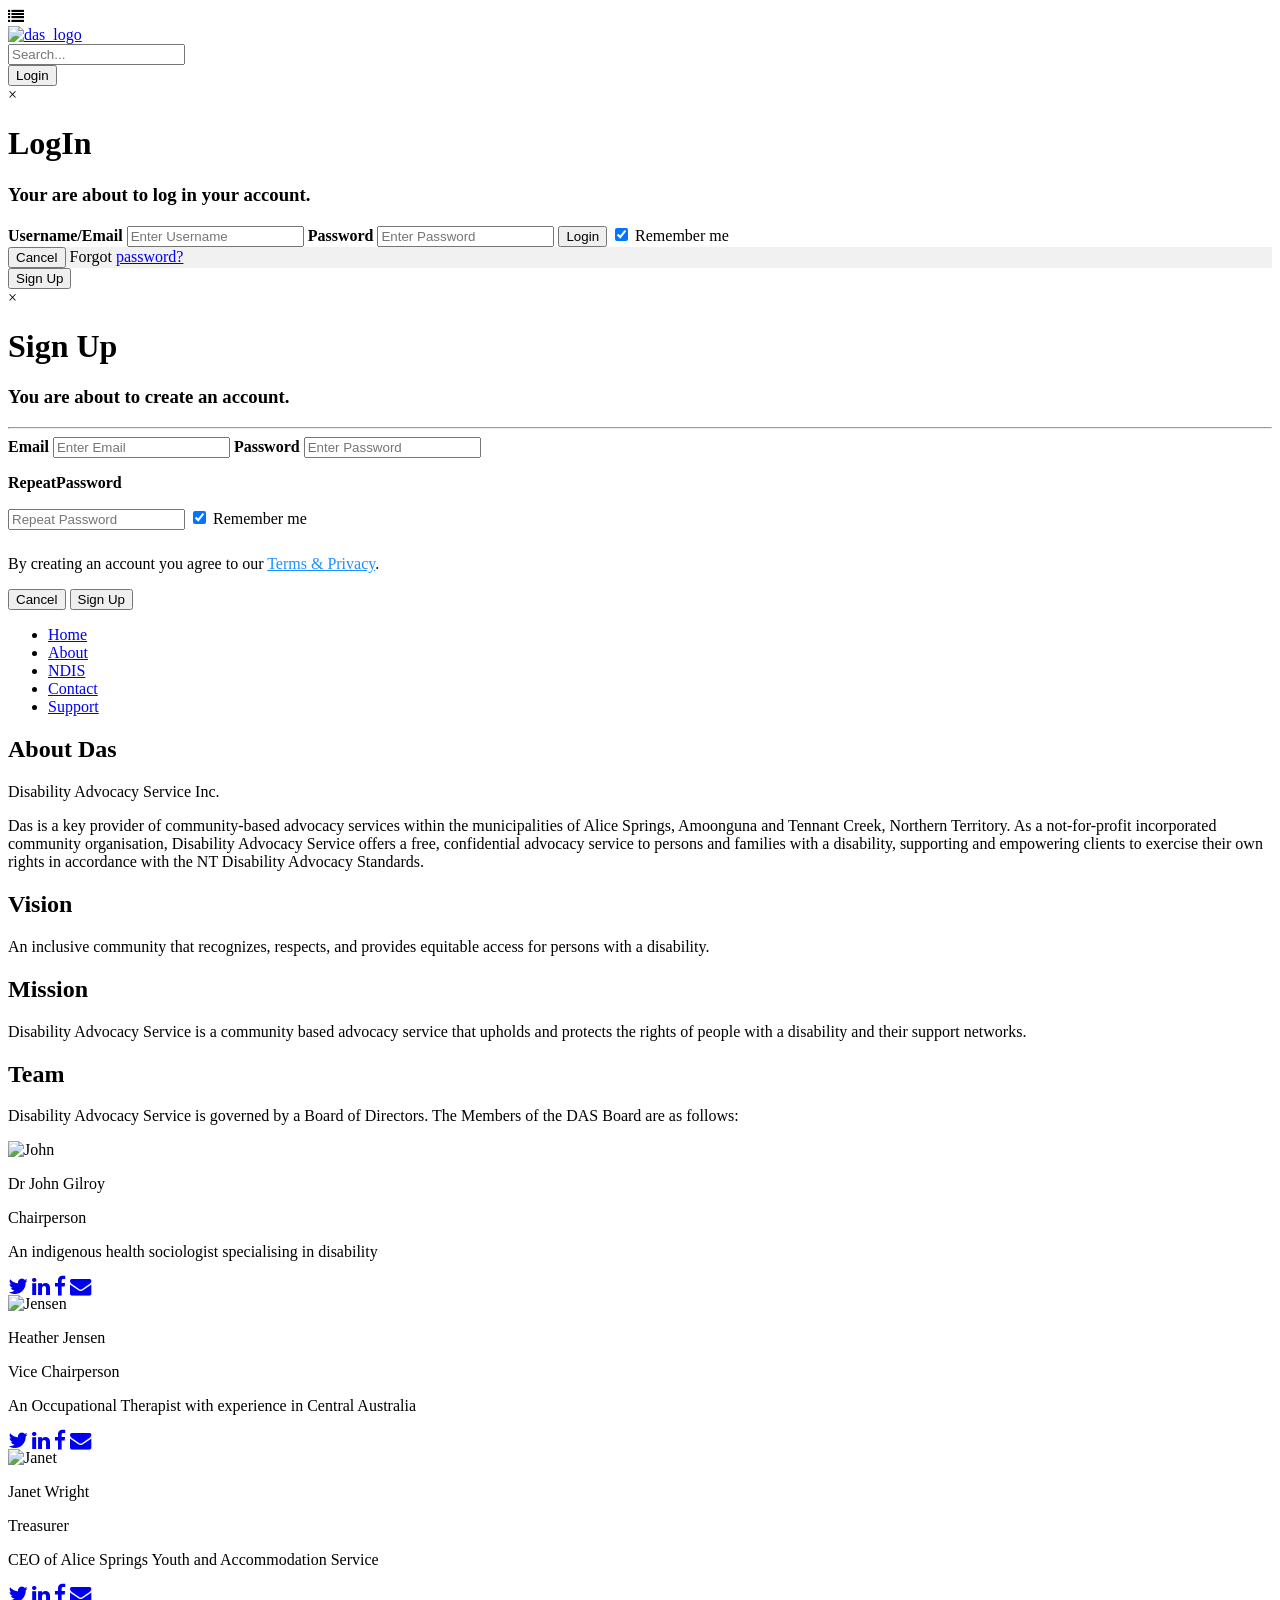
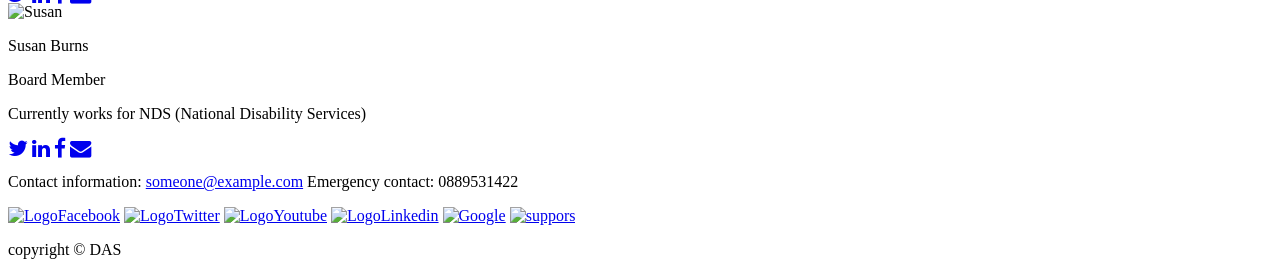
==== aboutus.html @ 77601946 "Update aboutus.html" ====
<!DOCTYPE html>
<html lang="en">

<head>

  <title>Disability Advocacy Service</title>
	<meta charset="utf-utf-8" />
	<meta name="viewport" content="width=device-width,initial-scale=1.0">
	
	<link rel="stylesheet" href="https://cdnjs.cloudflare.com/ajax/libs/font-awesome/4.7.0/css/font-awesome.min.css">
	
	<link href="css/style.css" rel="stylesheet">
  
</head>

<body class="body">
  <header class="mainheader">

    <div class="menu">
      <span class="fa fa-list modify"></span>
    </div>

     <a href = "index.html"> <img class="logo" alt="das_logo" src="images/das.png"></a>
	 
	 
	 <div class="search_bar">
			<input type="text" placeholder="Search..." name="search">
		</div>
	
		<button class = "button1" onclick="document.getElementById('loginNow').style.display='block'" style="width:auto;">Login</button>

		<div id="loginNow" class="modal">
  
	<form class="modal-content animate" action="#">
		<div class="imgcontainer">
		
			<span onclick="document.getElementById('loginNow').style.display='none'" class="close" title="Close Modal">&times;</span>
			
		
    </div>

    <div class="container">
		
		<h1> LogIn</h1>
		
		<h3> Your are about to log in your account. </h3>
		
		<label for="uname"><b>Username/Email</b></label>
		<input type="text" placeholder="Enter Username" name="uname" required>

		<label for="psw"><b>Password</b></label>
		<input type="password" placeholder="Enter Password" name="psw" required>
        
		<button type="submit">Login</button>
      <label>
        <input type="checkbox" checked="checked" name="remember"> Remember me
      </label>
    </div>

    <div class="container" style="background-color:#f1f1f1">
      <button type="button" onclick="document.getElementById('loginNow').style.display='none'" class="cancelbtn1">Cancel</button>
      <span class="psw">Forgot <a href="#">password?</a></span>
    </div>
  </form>
</div>


<button class = "button2" onclick="document.getElementById('signUp').style.display='block'" style="width:auto;">Sign Up</button>

<div id="signUp" class="modal">
  <span onclick="document.getElementById('signUp').style.display='none'" class="close" title="Close Modal">&times;</span>
  
  <form class="modal-content2" action="#">
  
    <div class="container2">
	
      <h1>Sign Up</h1>
	  
      <h3> You are about to create an account.</h3>
	  
      <hr>
	  
      <label class = "email" for="email"><b>Email</b></label>
      <input class = "inputemail" type="text" placeholder="Enter Email" name="email" required>

      <label class = "password" for="psw"><b>Password</b></label>
      <input class = "inputpassword" type="password" placeholder="Enter Password" name="psw" required>

      <p <label class = "rpassword" for="psw-repeat"><b>RepeatPassword</b></label> </p>
      <input class = "inputrpassword" type="password" placeholder="Repeat Password" name="psw-repeat" required>
      
      <label>
        <input class = "checkbox" type="checkbox" checked="checked" name="remember" style="margin-bottom:15px"> Remember me
      </label>

      <p>By creating an account you agree to our <a href="#" style="color:dodgerblue">Terms & Privacy</a>.</p>

      <div class="clearfix">
        <button type="button" onclick="document.getElementById('signUp').style.display='none'" class="cancelbtn">Cancel</button>
        <button type="submit" class="signupbtn">Sign Up</button>
      </div>
    </div>
  </form>
</div>
	
    <nav class="nav">
      <ul>
        <li><a href="index.html">Home</a>
          
        </li>
        <li><a href="aboutus.html">About</a>
          
        </li>
        <li><a href="ndis.html">NDIS</a>
          
        </li>
        <li><a href="contactus.html">Contact</a>
        </li>
        <li><a href="supportus.html">Support</a>
          
        </li>
      </ul>
    </nav>
  </header>

  <div class="maincontent">
    <div class="about-content">
      <article class="topcontent">
        <header>
          <h2>About Das</h2>
        </header>
        <footer>
          <p class="post-info">Disability Advocacy Service Inc.</p>
        </footer>
        <content>
          <p>Das is a key provider of community-based advocacy services within the municipalities of Alice Springs, Amoonguna and Tennant Creek, Northern Territory. As a not-for-profit incorporated community organisation, Disability Advocacy Service offers
            a free, confidential advocacy service to persons and families with a disability, supporting and empowering clients to exercise their own rights in accordance with the NT Disability Advocacy Standards.
          </p>
        </content>
      </article>
      <article class="topcontent">
        <header>
          <h2>Vision</h2>
        </header>
        <content>
          <p>An inclusive community that recognizes, respects, and provides equitable access for persons with a disability.</p>
        </content>
        <header>
          <h2>Mission</h2>
        </header>
        <content>
          <p> Disability Advocacy Service is a community based advocacy service that upholds and protects the rights of people with a disability and their support networks.</p>
        </content>
      </article>
      <article class="topcontent">
        <header>
          <h2>Team</h2>
        </header>
        <footer>
          <p class="post-info">Disability Advocacy Service is governed by a Board of Directors. The Members of the DAS Board are as follows:</p>
        </footer>
        <content>
          <div class="card">
            <div class="card1">
              <image class="image" src="images/Dr_John_Gilroy.png" alt="John" style="width:100%"></image>
              <p class="name">Dr John Gilroy</p>
              <p class="position">Chairperson</p>
              <p class="Dgree">An indigenous health sociologist specialising in disability</p>
              <div class="actions">
                <a href="twiter.com"><i class="fa fa-twitter fa-lg"></i></a>
                <a href="linkedin.com"><i class="fa fa-linkedin fa-lg"></i></a>
                <a href="facebook.com"><i class="fa fa-facebook fa-lg"></i></a>
                <a href="mailto:info@magnt.net.au"><i class="fa fa-envelope fa-lg"></i></a>
              </div>
            </div>
            <div class="card1">
              <image class="image" src="images/Heather_Jensen.png" alt="Jensen"></image>
              <p class="name">Heather Jensen</p>
              <p class="position">Vice Chairperson</p>
              <p class="Dgree">An Occupational Therapist with experience in Central Australia</p>
              <div class="actions">
                <a href="twiter.com"><i class="fa fa-twitter fa-lg"></i></a>
                <a href="linkedin.com"><i class="fa fa-linkedin fa-lg"></i></a>
                <a href="facebook.com"><i class="fa fa-facebook fa-lg"></i></a>
                <a href="mailto:info@magnt.net.au"><i class="fa fa-envelope fa-lg"></i></a>
              </div>
            </div>
            <div class="card1">
              <image class="image" src="images/Janet_Wright.png" alt="Janet"></image>
              <p class="name">Janet Wright</p>
              <p class="position">Treasurer</p>
              <p class="Dgree">CEO of Alice Springs Youth and Accommodation Service</p>
              <div class="actions">
                <a href="twiter.com"><i class="fa fa-twitter fa-lg"></i></a>
                <a href="linkedin.com"><i class="fa fa-linkedin fa-lg"></i></a>
                <a href="facebook.com"><i class="fa fa-facebook fa-lg"></i></a>
                <a href="mailto:info@magnt.net.au"><i class="fa fa-envelope fa-lg"></i></a>
              </div>
            </div>
            <div class="card1">
              <image class="image" src="images/Susan_Burns.jpg" alt="Susan" style="width:100%"></image>
              <p class="name">Susan Burns</p>
              <p class="position">Board Member</p>
              <p class="Dgree">Currently works for NDS (National Disability Services)</p>
              <div class="actions">
                <a href="twiter.com"><i class="fa fa-twitter fa-lg"></i></a>
                <a href="linkedin.com"><i class="fa fa-linkedin fa-lg"></i></a>
                <a href="facebook.com"><i class="fa fa-facebook fa-lg"></i></a>
                <a href="mailto:info@magnt.net.au"><i class="fa fa-envelope fa-lg"></i></a>
              </div>
            </div>
          </div>

        </content>
      </article>
    </div>
  </div>
  
  
  <footer class="mainfooter">
	
		<p>Contact information: <a href="#">someone@example.com</a> Emergency contact: 0889531422</p>
			
	
			<a href="#" target="_blank"><img src="images/logos/fb.png" alt="LogoFacebook" title="imageFacebook"/></a>
			
				<a href="#" target="_blank"><img src="images/logos/twitter.png" alt="LogoTwitter" title="imageTwitter"/></a>
				<a href="#" target="_blank"><img src="images/logos/youtube.png" alt="LogoYoutube" title="imageYoutube"/></a>
				<a href="#" target="_blank"><img src="images/logos/linkedin.png" alt="LogoLinkedin" title="imageLinkedin"/></a>
				<a href="#" target="_blank"><img src="images/logos/google.png" alt="Google" title="imageGoogle"/></a>
				
				<a href="#" target="_blank"><img src="images/logos/charity-tick.png" alt="suppors" title="imageOfSupports"/></a>
		<p>copyright &copy; DAS</p>
		
	</footer>

</body>

</html>
<script src="https://ajax.googleapis.com/ajax/libs/jquery/1.11.2/jquery.min.js"></script>
<script src="https://ajax.googleapis.com/ajax/libs/jquery/3.1.1/jquery.min.js"></script>
<script src="javascripts/click.js"></script>
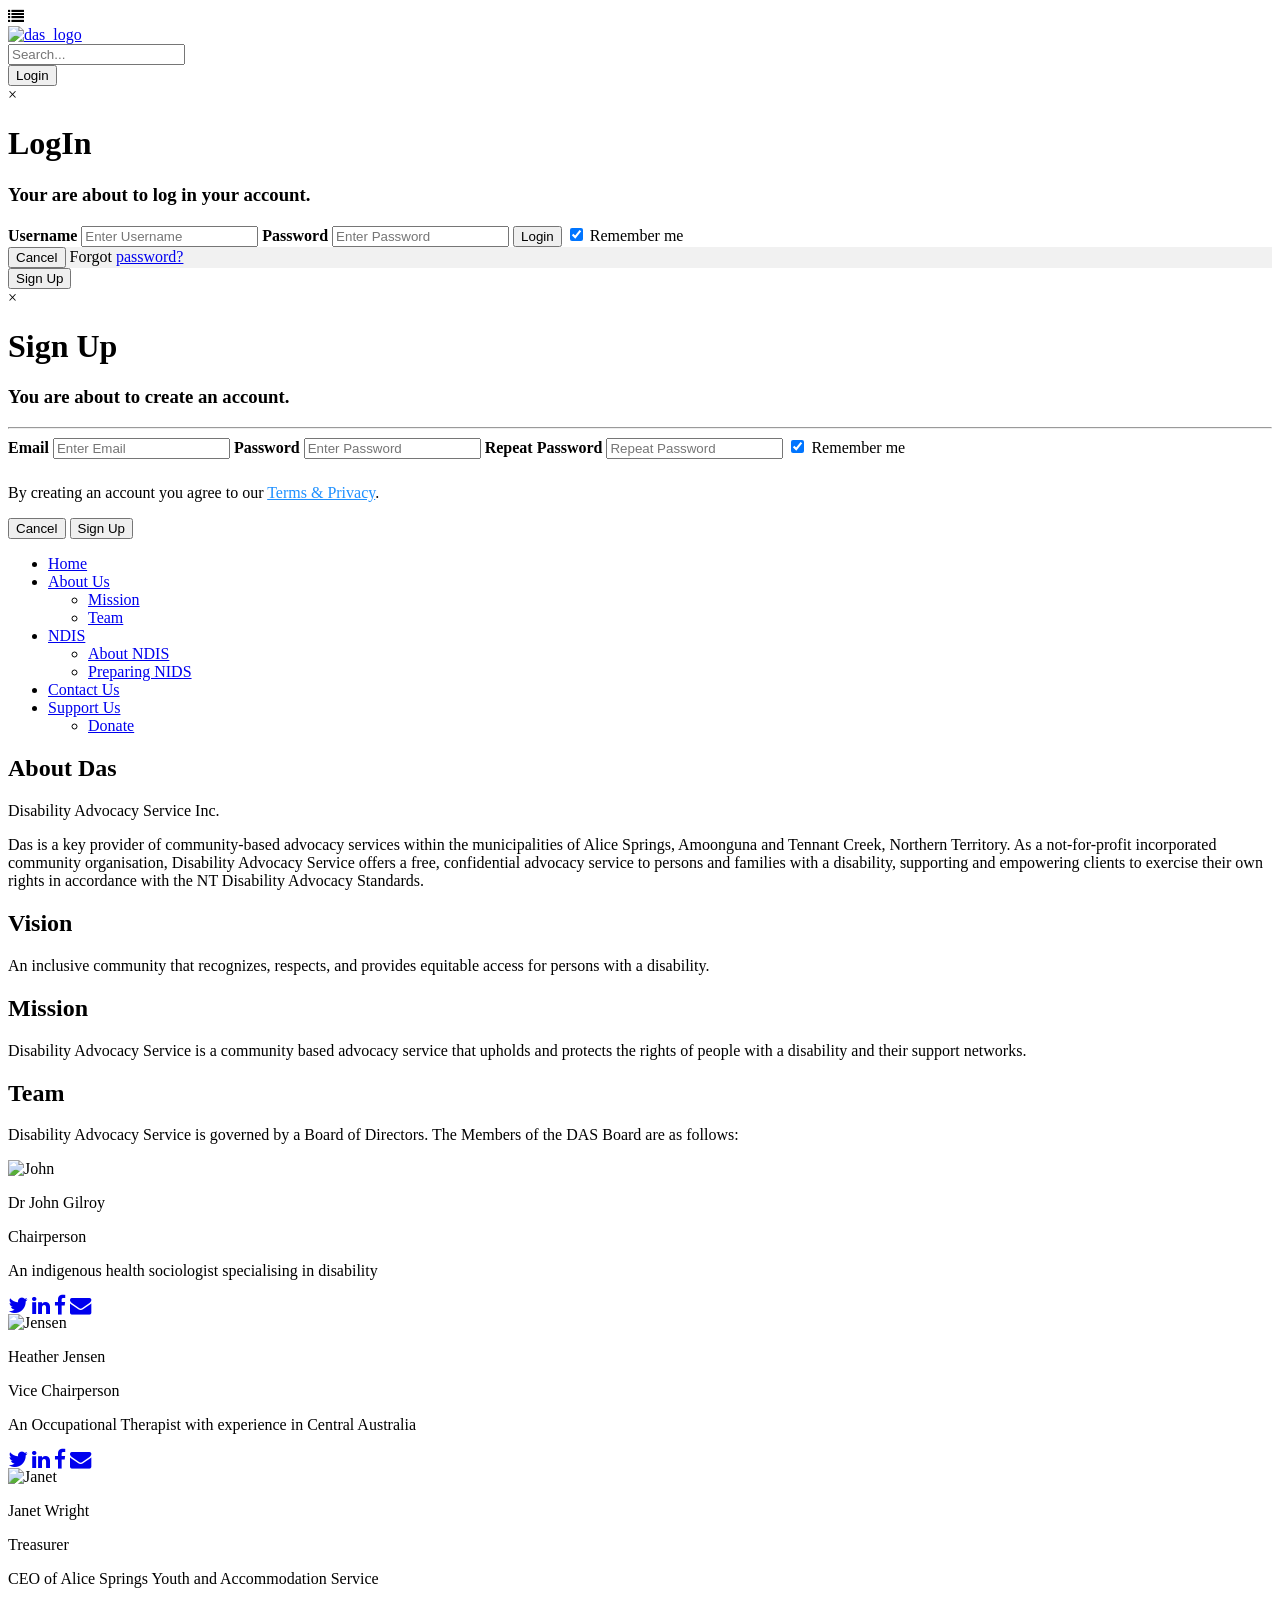
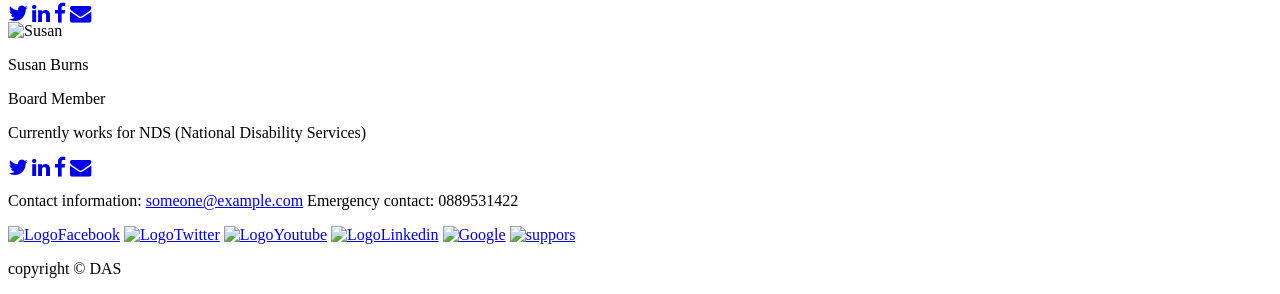
==== commit 6922e01c: "Update aboutus.html New tittle for the website Update to the navigation menu" ====
--- a/aboutus.html
+++ b/aboutus.html
@@ -2,14 +2,12 @@
 <html lang="en">
 
 <head>
-
   <title>Disability Advocacy Service</title>
-	<meta charset="utf-utf-8" />
-	<meta name="viewport" content="width=device-width,initial-scale=1.0">
-	
-	<link rel="stylesheet" href="https://cdnjs.cloudflare.com/ajax/libs/font-awesome/4.7.0/css/font-awesome.min.css">
-	
-	<link href="css/style.css" rel="stylesheet">
+  <meta charset="utf-utf-8" />
+  <meta name="viewport" content="width=device-width,initial-scale=1.0">
+  <link rel="stylesheet" href="https://cdnjs.cloudflare.com/ajax/libs/font-awesome/4.7.0/css/font-awesome.min.css">
+  
+  <link href="css/style.css" rel="stylesheet">
   
 </head>
 
@@ -45,7 +43,7 @@
 		
 		<h3> Your are about to log in your account. </h3>
 		
-		<label for="uname"><b>Username/Email</b></label>
+		<label for="uname"><b>Username</b></label>
 		<input type="text" placeholder="Enter Username" name="uname" required>
 
 		<label for="psw"><b>Password</b></label>
@@ -86,7 +84,7 @@
       <label class = "password" for="psw"><b>Password</b></label>
       <input class = "inputpassword" type="password" placeholder="Enter Password" name="psw" required>
 
-      <p <label class = "rpassword" for="psw-repeat"><b>RepeatPassword</b></label> </p>
+      <label class = "rpassword" for="psw-repeat"><b>Repeat Password</b></label>
       <input class = "inputrpassword" type="password" placeholder="Repeat Password" name="psw-repeat" required>
       
       <label>
@@ -108,16 +106,24 @@
         <li><a href="index.html">Home</a>
           
         </li>
-        <li><a href="aboutus.html">About</a>
-          
+        <li><a href="aboutus.html">About Us</a>
+          <ul>
+            <li><a href="#">Mission</a></li>
+            <li><a href="#">Team</a></li>
+          </ul>
         </li>
         <li><a href="ndis.html">NDIS</a>
-          
-        </li>
-        <li><a href="contactus.html">Contact</a>
-        </li>
-        <li><a href="supportus.html">Support</a>
-          
+          <ul>
+            <li><a href="#">About NDIS</a></li>
+            <li><a href="#">Preparing NIDS</a></li>
+          </ul>
+        </li>
+        <li><a href="contactus.html">Contact Us</a>
+        </li>
+        <li><a href="supportus.html">Support Us</a>
+          <ul>
+            <li><a href="#">Donate</a></li>
+          </ul>
         </li>
       </ul>
     </nav>
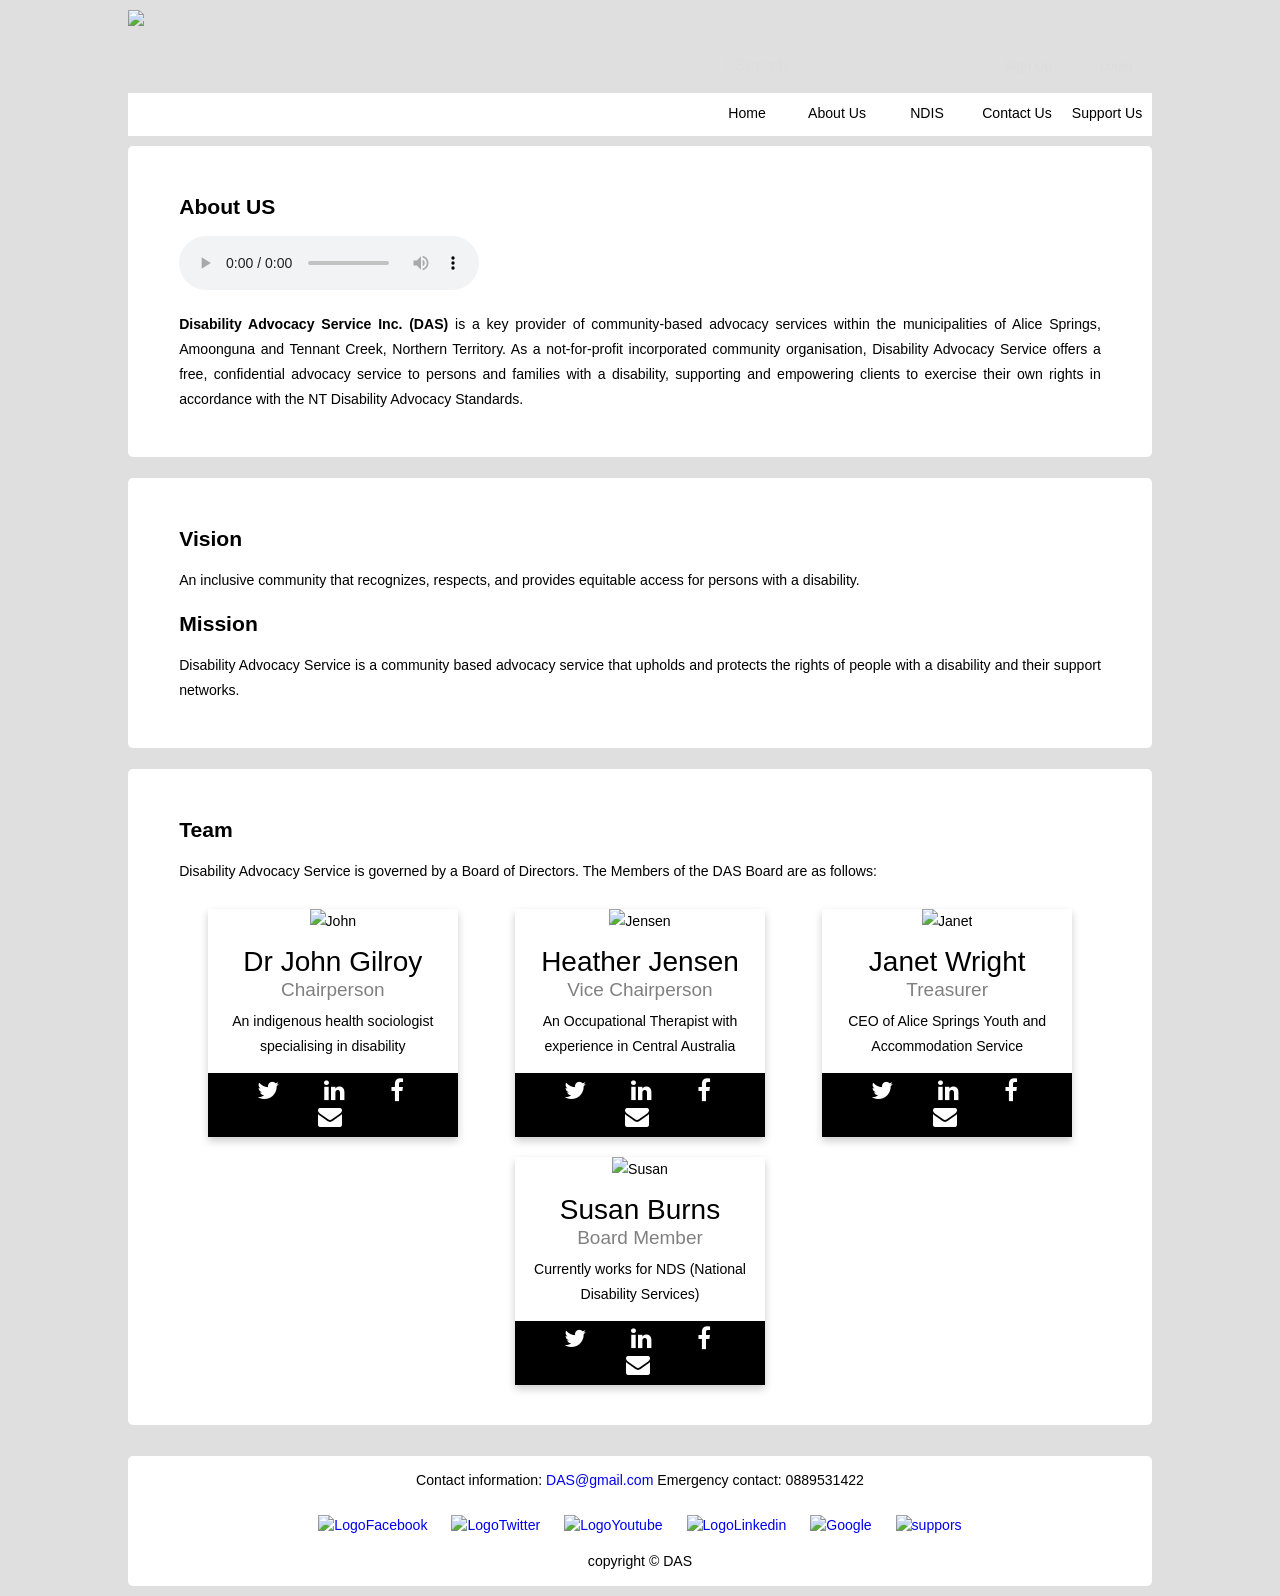
==== commit 5fc08575: "Update aboutus.html Change to the <meta charset="UTF-8">" ====
--- a/aboutus.html
+++ b/aboutus.html
@@ -2,8 +2,10 @@
 <html lang="en">
 
 <head>
-  <title>Disability Advocacy Service</title>
-  <meta charset="utf-utf-8" />
+  <title>Disability Advocacy Service </title>
+	
+  <meta charset="UTF-8">
+	
   <meta name="viewport" content="width=device-width,initial-scale=1.0">
   <link rel="stylesheet" href="https://cdnjs.cloudflare.com/ajax/libs/font-awesome/4.7.0/css/font-awesome.min.css">
   
@@ -18,128 +20,100 @@
       <span class="fa fa-list modify"></span>
     </div>
 
-     <a href = "index.html"> <img class="logo" alt="das_logo" src="images/das.png"></a>
-	 
-	 
-	 <div class="search_bar">
-			<input type="text" placeholder="Search..." name="search">
+     <a href = "index.html"> <img class="logo" src="images/das.png"></a>
+	
+    <div class="navbar">
+			<nav class="topnav">
+				<div class="search_bar">
+					<input type="text" placeholder="Search..." name="search">
+				</div>
+
+				<button class="button1" onclick="document.getElementById('loginNow').style.display='block'" style="width:auto;">Login</button>
+
+				<div id="loginNow" class="modal">
+
+					<form class="modal-content animate" action="#">
+						<div class="imgcontainer">
+							<span onclick="document.getElementById('loginNow').style.display='none'" class="close" title="Close Modal">&times;</span>
+						</div>
+
+						<div class="container">
+							<h1> LogIn</h1>
+							<h3> Your are about to log in your account. </h3>
+							<label for="uname"><b>Username</b></label>
+							<input type="text" placeholder="Enter Username" name="uname" required>
+							<label for="psw"><b>Password</b></label>
+							<input type="password" placeholder="Enter Password" name="psw" required>
+							<button type="submit">Login</button>
+							<label>
+		        					<input type="checkbox" checked="checked" name="remember"> Remember me</label>
+						</div>
+
+						<div class="container" style="background-color:#f1f1f1">
+							<button type="button" onclick="document.getElementById('loginNow').style.display='none'" class="cancelbtn1">Cancel</button>
+							<span class="psw">Forgot <a href="#">password?</a></span>
+						</div>
+					</form>
+				</div>
+
+				<button class="button2" onclick="document.getElementById('signUp').style.display='block'" style="width:auto;">Sign Up</button>
+
+				<div id="signUp" class="modal">
+					<span onclick="document.getElementById('signUp').style.display='none'" class="close" title="Close Modal">&times;</span>
+					<form class="modal-content2" action="#">
+
+						<div class="container2">
+							<h1>Sign Up</h1>
+							<h3> You are about to create an account.</h3>
+							<hr>
+							<label class="email" for="email"><b>Email</b></label>
+							<input class="inputemail" type="text" placeholder="Enter Email" name="email" required>
+
+							<label class="password" for="psw"><b>Password</b></label>
+							<input class="inputpassword" type="password" placeholder="Enter Password" name="psw" required>
+
+							<p <label class="rpassword" for="psw-repeat"><b>Repeat Password</b></label>
+							</p>
+							<input class="inputrpassword" type="password" placeholder="Repeat Password" name="psw-repeat" required>
+							<label>
+		        <input class = "checkbox" type="checkbox" checked="checked" name="remember" style="margin-bottom:15px"> Remember me
+		      </label>
+							<p>By creating an account you agree to our <a href="#" style="color:dodgerblue">Terms & Privacy</a>.</p>
+							<div class="clearfix">
+								<button type="button" onclick="document.getElementById('signUp').style.display='none'" class="cancelbtn">Cancel</button>
+								<button type="submit" class="signupbtn">Sign Up</button>
+							</div>
+						</div>
+					</form>
+				</div>
+			</nav>
+			<nav class="nav">
+				<ul>
+					<li><a href="index.html">Home</a>
+					</li>
+					<li><a href="aboutus.html">About Us</a>
+					</li>
+					<li><a href="ndis.html">NDIS</a>
+					</li>
+					<li><a href="contactus.html">Contact Us</a>
+					</li>
+					<li><a href="supportus.html">Support Us</a>
+					</li>
+				</ul>
+			</nav>
 		</div>
-	
-		<button class = "button1" onclick="document.getElementById('loginNow').style.display='block'" style="width:auto;">Login</button>
-
-		<div id="loginNow" class="modal">
-  
-	<form class="modal-content animate" action="#">
-		<div class="imgcontainer">
-		
-			<span onclick="document.getElementById('loginNow').style.display='none'" class="close" title="Close Modal">&times;</span>
-			
-		
-    </div>
-
-    <div class="container">
-		
-		<h1> LogIn</h1>
-		
-		<h3> Your are about to log in your account. </h3>
-		
-		<label for="uname"><b>Username</b></label>
-		<input type="text" placeholder="Enter Username" name="uname" required>
-
-		<label for="psw"><b>Password</b></label>
-		<input type="password" placeholder="Enter Password" name="psw" required>
-        
-		<button type="submit">Login</button>
-      <label>
-        <input type="checkbox" checked="checked" name="remember"> Remember me
-      </label>
-    </div>
-
-    <div class="container" style="background-color:#f1f1f1">
-      <button type="button" onclick="document.getElementById('loginNow').style.display='none'" class="cancelbtn1">Cancel</button>
-      <span class="psw">Forgot <a href="#">password?</a></span>
-    </div>
-  </form>
-</div>
-
-
-<button class = "button2" onclick="document.getElementById('signUp').style.display='block'" style="width:auto;">Sign Up</button>
-
-<div id="signUp" class="modal">
-  <span onclick="document.getElementById('signUp').style.display='none'" class="close" title="Close Modal">&times;</span>
-  
-  <form class="modal-content2" action="#">
-  
-    <div class="container2">
-	
-      <h1>Sign Up</h1>
-	  
-      <h3> You are about to create an account.</h3>
-	  
-      <hr>
-	  
-      <label class = "email" for="email"><b>Email</b></label>
-      <input class = "inputemail" type="text" placeholder="Enter Email" name="email" required>
-
-      <label class = "password" for="psw"><b>Password</b></label>
-      <input class = "inputpassword" type="password" placeholder="Enter Password" name="psw" required>
-
-      <label class = "rpassword" for="psw-repeat"><b>Repeat Password</b></label>
-      <input class = "inputrpassword" type="password" placeholder="Repeat Password" name="psw-repeat" required>
-      
-      <label>
-        <input class = "checkbox" type="checkbox" checked="checked" name="remember" style="margin-bottom:15px"> Remember me
-      </label>
-
-      <p>By creating an account you agree to our <a href="#" style="color:dodgerblue">Terms & Privacy</a>.</p>
-
-      <div class="clearfix">
-        <button type="button" onclick="document.getElementById('signUp').style.display='none'" class="cancelbtn">Cancel</button>
-        <button type="submit" class="signupbtn">Sign Up</button>
-      </div>
-    </div>
-  </form>
-</div>
-	
-    <nav class="nav">
-      <ul>
-        <li><a href="index.html">Home</a>
-          
-        </li>
-        <li><a href="aboutus.html">About Us</a>
-          <ul>
-            <li><a href="#">Mission</a></li>
-            <li><a href="#">Team</a></li>
-          </ul>
-        </li>
-        <li><a href="ndis.html">NDIS</a>
-          <ul>
-            <li><a href="#">About NDIS</a></li>
-            <li><a href="#">Preparing NIDS</a></li>
-          </ul>
-        </li>
-        <li><a href="contactus.html">Contact Us</a>
-        </li>
-        <li><a href="supportus.html">Support Us</a>
-          <ul>
-            <li><a href="#">Donate</a></li>
-          </ul>
-        </li>
-      </ul>
-    </nav>
   </header>
 
   <div class="maincontent">
     <div class="about-content">
       <article class="topcontent">
         <header>
-          <h2>About Das</h2>
-        </header>
-        <footer>
-          <p class="post-info">Disability Advocacy Service Inc.</p>
-        </footer>
-        <content>
-          <p>Das is a key provider of community-based advocacy services within the municipalities of Alice Springs, Amoonguna and Tennant Creek, Northern Territory. As a not-for-profit incorporated community organisation, Disability Advocacy Service offers
+          <h2>About US</h2>
+		  <audio controls><source src="audio/3.mp4" type="audio/mpeg"></audio>
+        </header>
+     
+        <content>
+          <p><strong>Disability Advocacy Service Inc. (DAS) </strong> is a key provider of community-based advocacy services within the municipalities of Alice Springs, Amoonguna and Tennant Creek, Northern Territory. As a not-for-profit incorporated community organisation, Disability Advocacy Service offers
             a free, confidential advocacy service to persons and families with a disability, supporting and empowering clients to exercise their own rights in accordance with the NT Disability Advocacy Standards.
           </p>
         </content>
@@ -225,7 +199,7 @@
   
   <footer class="mainfooter">
 	
-		<p>Contact information: <a href="#">someone@example.com</a> Emergency contact: 0889531422</p>
+		<p>Contact information: <a href="#">DAS@gmail.com</a> Emergency contact: 0889531422</p>
 			
 	
 			<a href="#" target="_blank"><img src="images/logos/fb.png" alt="LogoFacebook" title="imageFacebook"/></a>
--- a/css/style.css
+++ b/css/style.css
@@ -0,0 +1,1383 @@
+body {
+  background-color: #DFDFDF;
+  font-size: 88%;
+  font-family: sans-serif;
+  line-height: 1.5;
+  text-align: justify;
+}
+
+.logo {
+  	width: 100%;
+	height: auto;
+}
+	/* backtotop */
+#BackToTop {
+
+  position: fixed;
+  margin:right;
+  height:50px;
+  width:120px;
+  background: black;
+
+
+}
+/* readmore button*/
+.btn-container{
+  margin: auto;
+  height:50px;
+  width:190px;
+
+}
+.logo {
+  max-width: 100%;
+  margin: 1% 0;
+  height: auto;
+}
+
+.text{
+display:none;
+}
+/* readmore button*/
+
+
+/* readmore button1*/
+
+.btn-container1{
+  margin: auto;
+  height:50px;
+  width:190px;
+
+}
+.logo1 {
+  max-width: 100%;
+  margin: 1% 0;
+  height: auto;
+}
+
+.text1{
+display:none;
+}
+
+/* readmore button1*/
+
+
+/*Form validation error for login form CSS*/ 
+
+.ulabel{
+	 float:left;
+	 clear: both;
+	 
+ }
+ 
+#span1{
+	font-size:18px;
+	float:left;
+	color:red;
+	display: none;
+	width: 100%;
+}
+
+.userPass{
+	width:100%;
+}
+
+/* LogIn and signUp Buttons*/
+
+input[type=text], input[type=password] {
+    width: 85%;
+    padding: 12px;
+    margin: 0px 20px 22px 10px;
+    display: inline-block;
+    border: 1px solid #ccc;
+    box-sizing: border-box;
+	background: #e0e0e0;
+}
+
+
+input[type=text]:focus, input[type=password]:focus {
+    background-color: #ddd;
+    outline: none;
+	background: #e0e0e0;
+}
+
+
+.button1 {
+    background: #e0e0e0;
+    color: black;
+    padding: 14px 20px;
+    margin: -45px 0 0 0 ;
+    border: none;
+    cursor: pointer;
+	float:right;
+	border-radius: 15px;
+}
+
+.button2{
+    background: #e0e0e0;
+    color: black;
+    padding: 14px 20px;
+    margin: -45px 80px 0 0 ;
+    border: none;
+    cursor: pointer;
+	float:right;
+	border-radius: 15px;
+}
+
+.rpassword{
+	float:left;
+}
+
+button {
+    background-color: #4CAF50;
+    color: white;
+    padding: 14px 20px;
+    margin: 8px 0;
+    border: none;
+    cursor: pointer;
+    width: 100%;
+    opacity: 0.9;
+}
+
+button:hover {
+    opacity: 0.8;
+}
+
+.cancelbtn1 {
+    width: auto;
+    padding: 10px 18px;
+    background-color: #f44336;
+}
+
+.container2 {
+    padding: 16px;
+}
+
+span.psw {
+    float: right;
+    padding-top: 16px;
+}
+
+.modal {
+    display: none; 
+    position: fixed; 
+    z-index: 1; 
+    left: 0;
+    top: 0;
+    width: 100%; 
+    height: 100%;
+    overflow: auto; 
+    background-color: rgb(0,0,0); 
+    background-color: rgba(0,0,0,0.4); 
+    padding-top: 60px;
+}
+
+
+.modal-content {
+    background-color: #fefefe;
+    margin: 5% auto 15% auto; 
+    border: 1px solid #888;
+    width: 40%; 
+}
+
+.modal-content2 {
+    background-color: #fefefe;
+    margin: 5% auto 15% auto; 
+    border: 1px solid #888;
+    width: 50%;
+}
+
+.close {
+    position: absolute;
+    right: 25px;
+    top: 0;
+    color: #000;
+    font-size: 35px;
+    font-weight: bold;
+}
+
+.email, .inputemail, .password, .inputpassword, .rpassword, .inputrpassword, .checkbox{
+	width: 100%;
+	margin: 10px 0px 0 0;
+}
+
+.close:hover,
+.close:focus {
+    color: red;
+    cursor: pointer;
+}
+
+.animate {
+    -webkit-animation: animatezoom 0.6s;
+    animation: animatezoom 0.6s
+}
+
+
+.cancelbtn {
+    padding: 14px 20px;
+    background-color: #f44336;
+}
+
+.cancelbtn, .signupbtn {
+  float: left;
+  width: 50%;
+}
+
+
+.clearfix::after {
+    content: "";
+    clear: both;
+    display: table;
+}
+
+
+.fa{
+	margin-right: 5px;
+}
+
+.search_bar {
+  overflow: hidden;
+}
+
+.search_bar a {
+  float: right;
+  display: block;
+  color: black;
+  text-align: center;
+  font-size: 16px;
+}
+
+.search_bar input[type=text] {
+  padding: 7px;
+  margin: 5px 170px 5px 0 ;
+  font-size: 17px;
+  width:25%;
+  float:right;
+  border-radius: 15px;
+  
+}
+
+a {
+  text-decoration: none;
+}
+
+.body {
+  margin: 0 auto;
+  width: 80%;
+  clear: both;
+}
+
+.fa-list.modify {
+  display: none;
+  font-size: 35px;
+  position: absolute;
+  right: 30px;
+  top: 60px;
+  cursor: pointer;
+}
+
+
+.navbar {
+}
+
+.topnav {
+  width: 100%;
+  background-color: white;
+	opacity: 0.9%;
+  height: 50px;
+  float: right;
+}
+
+.nav {
+  width: 100%;
+  height: 43px;
+  margin: 0 auto;
+  background-color: white;
+  float: right;
+}
+
+ul {
+  padding: 0;
+  float: right;
+	margin: 0;
+}
+
+ul li {
+  list-style: none;
+  width: 90px;
+  line-height: 40px;
+  position: relative;
+  background: white;
+  text-align: center;
+  float: left;
+}
+
+ul li.list {
+  background: #000;
+}
+
+ul li ul {
+  position: absolute;
+}
+
+ul li a {
+  color: #000;
+  width: 90px;
+  height: 43px;
+  display: inline-block;
+  text-decoration: none;
+}
+
+ul li a:hover {
+  border-bottom: 3px solid blue;
+}
+
+.mimage {
+  width: 100%;
+  float: center;
+  border-bottom-right-radius: 5px;
+  border-bottom-left-radius: 5px;
+}
+.maincontent {
+  line-height: 25px;
+  border-radius: 5px;
+  -moz-border-radius: 5px;
+  -webkit-border-radius: 5px;
+}
+
+.content {
+  width: 70%;
+  float: left;
+}
+
+.about-content {
+  width: 100%;
+  float: left;
+}
+
+.contact-content {
+  width: 55%;
+  float: left;
+}
+
+.topcontent {
+  background-color: white;
+  border-radius: 5px;
+  -moz-border-radius: 5px;
+  -webkit-border-radius: 5px;
+  padding: 3% 5%;
+  margin-top: 10px;
+  margin-bottom: 2%;
+}
+
+.sidebar {
+  width: 29%;
+  float: left;
+  background-color: white;
+  border-radius: 5px;
+  -moz-border-radius: 5px;
+  -webkit-border-radius: 5px;
+  margin-left: 1%;
+  margin-bottom: 2%;
+  margin-top: 10px;
+  padding: 0;
+}
+
+.contact-sidebar {
+  width: 44%;
+  float: left;
+  background-color: white;
+  border-radius: 5px;
+  -moz-border-radius: 5px;
+  -webkit-border-radius: 5px;
+  margin-left: 1%;
+  margin-bottom: 2%;
+  margin-top: 10px;
+  padding: 0;
+}
+
+* {
+  box-sizing: border-box;
+}
+
+.card {
+  display: flex;
+  flex-direction: row;
+  justify-content: space-around;
+  flex-flow: wrap;
+  margin: auto;
+  text-align: center;
+  font-family: sans-serif;
+}
+
+.card1 {
+  box-shadow: 0 4px 8px 0 rgba(0, 0, 0, 0.2);
+  max-width: 250px;
+  max-height: 380px;
+  margin: 10px;
+}
+
+.image {
+  max-width: 100%;
+}
+
+.name {
+  color: black;
+  font-size: 28px;
+  line-height: 0px;
+}
+
+.position {
+  color: grey;
+  font-size: 19px;
+  line-height: 0px;
+}
+
+.dgree {
+  color: black;
+  font-size: 17px;
+  line-height: 15px;
+}
+
+.info {
+  text-align: justify;
+  margin-left: 5px;
+  margin-right: 5px;
+  font-size: 15px;
+}
+
+.actions {
+  width: 100%;
+  background-color: black;
+  padding: 6px;
+}
+
+.actions a {
+  text-decoration: none;
+  font-size: 18px;
+  color: white;
+  padding: 1em;
+}
+
+.card a:hover {
+  color: #70F1FA;
+}
+
+
+
+/*CSS for Footer */
+
+
+ footer img {
+	width: 45px;
+  	height: 45px;
+	margin: 10px 10px -0px 10px;
+}
+.mainfooter {
+  width: 100%;
+  float: left;
+  text-align:center;
+  background-color: white;
+  color: black;
+  border-radius: 5px;
+  -moz-border-radius: 5px;
+  -webkit-border-radius: 5px;
+  margin: 1% 0;
+}
+
+
+/*CSS For Cards*/
+
+* {
+  box-sizing: border-box;
+}
+
+.card {
+  display: flex;
+  flex-direction: row;
+  justify-content: space-around;
+  flex-flow: wrap;
+  margin: auto;
+  text-align: center;
+  font-family: sans-serif;
+}
+
+.card1 {
+  box-shadow: 0 4px 8px 0 rgba(0, 0, 0, 0.2);
+  max-width: 250px;
+  max-height: 380px;
+  margin: 10px;
+}
+
+.image {
+  max-width: 100%;
+}
+
+.name {
+  color: black;
+  font-size: 28px;
+  line-height: 0px;
+}
+
+.position {
+  color: grey;
+  font-size: 19px;
+  line-height: 0px;
+}
+
+.dgree {
+  color: black;
+  font-size: 17px;
+  line-height: 15px;
+}
+
+.info {
+  text-align: justify;
+  margin-left: 5px;
+  margin-right: 5px;
+  font-size: 15px;
+}
+
+.actions {
+  width: 100%;
+  background-color: black;
+  padding: 6px;
+}
+
+.actions a {
+  text-decoration: none;
+  font-size: 18px;
+  color: white;
+  padding: 1em;
+}
+
+.card a:hover {
+  color: #70F1FA;
+}
+
+.e-name{
+font-size: 18px;
+margin: 0;
+}
+
+.e-date{
+  font-size: 12px;
+}
+
+.e-location{
+  font-size: 13px;
+}
+
+
+
+
+
+
+
+
+
+
+
+
+/*CSS for Contact Us Form */
+
+.container {
+  max-width: 700px;
+  margin-left: auto;
+  margin-right: auto;
+  padding: 5%;
+}
+
+.wrapper {
+  box-shadow: 0 0 5px 0;
+}
+
+.info {
+  background: #DFDFDF;
+  border: 1.5px solid #DFDFDF;
+}
+
+.info h1 {
+  text-align: center;
+}
+
+.infoform {
+  background: white;
+}
+
+.infoform form label {
+  font-weight: bold;
+  display: block;
+}
+
+.infoform form p {
+  margin-top: 0;
+}
+
+.infoform, .infoform form input, .infoform form select, .infoform form button {
+  font-size: 120%;
+  font-weight: bold;
+  width: 100%;
+  padding: 3%;
+  border: 1.5px solid #DFDFDF;
+}
+
+textarea{
+	width:100%;
+	height:100px;
+}
+
+
+
+/* Donation form from 
+
+https://codepen.io/rosswaycaster/pen/YPQzap
+
+  */
+
+.donation-container {
+	
+	font-family: 'Montserrat', sans-serif;
+	font-weight: 500;
+	font-size: 12px;
+	text-transform: uppercase;
+	margin: 30px 0 20px 0;
+}
+
+.donation-box {
+	height: 450px;
+	width:500px;
+	border: 5px solid #e0e0e0;
+	position: relative;
+	margin: auto;
+	transition: all 0.15s ease-out;
+}
+
+.donation-box .title {
+	background-color: #e0e0e0;
+	.width: 100%;
+	border-top-left-radius: 4px;
+	border-top-right-radius: 4px;
+	color: black;
+	text-align: center;
+	padding-top: 12px;
+	padding-bottom: 12px;
+	font-size: 15px;
+}
+
+.donation-box .donate-button {
+	background-color: #e0e0e0;
+	width: 100%;
+	color: black;
+	text-align: center;
+	padding-top: 12px;
+	padding-bottom: 12px;
+	font-size: 18px;
+	bottom: 0px;
+	position: absolute;
+	cursor: pointer;
+	font-weight: 800;
+}
+
+.donation-box .fields {
+	width: 59%;
+	display: block;
+	position: absolute;
+	top: 60px;
+	left: 15px;
+}
+
+.donation-box .fields input {
+	width: 90%;
+	font-size: 17px;
+	padding: 10px;
+	border-radius: 4px;
+	border-width: 0px;
+	color: #e0e0e0;
+	font-family: 'Montserrat', sans-serif;
+	font-weight: 500;
+	margin-bottom: 10px;
+	-webkit-font-smoothing: antialiased;
+}
+
+.donation-box .amount {
+	width: 30%;
+	display: block;
+	position: absolute;
+	top: 60px;
+	right: 15px;
+}
+
+.donation-box .amount .button {
+	width: 100%;
+	background-color: gray;
+	margin-bottom: 10px;
+	text-align: center;
+	color: white;
+	padding: 15px 0px 15px 0px;
+	border-radius: 4px;
+	font-size: 20px;
+	cursor: pointer;
+	transition: 200ms background-color;
+}
+
+.donation-box .amount .button:hover {
+	background-color: #e0e0e0;
+}
+
+.donation-box .amount .button.selected {
+	background-color: #e0e0e0;
+}
+
+.donation-box .amount .button input {
+	min-width: 34px;
+	font-size: 20px;
+	font-weight: 500;
+	border: none;
+	background-color: transparent;
+	color: white;
+	font-family: Montserrat, sans-serif;
+	font-size: 20px;
+	font-stretch: normal;
+	font-style: normal;
+	font-variant: normal;
+	font-weight: 500;
+	border-bottom: 2px dashed white;
+	-webkit-font-smoothing: antialiased;
+	
+	-webkit-transition: all 0.15s ease-out;
+	-moz-transition: all 0.15s ease-out;
+	-o-transition: all 0.15s ease-out;
+	transition: all 0.15s ease-out;
+}
+
+.set-amount {
+	max-width: 50px;
+}
+
+.switch {
+  position: absolute;
+  top: 190px;
+  left: 15px;
+  margin: 20px auto;
+  height: 26px;
+  width: 58.5%;
+  background: white;
+  border-radius: 3px;
+}
+
+.switch-label {
+  position: relative;
+  z-index: 2;
+  float: left;
+  width: 49%;
+  line-height: 26px;
+  font-size: 11px;
+  color: #000;
+  text-align: center;
+  cursor: pointer;
+  font-weight: bold;
+}
+.switch-label:active {
+  font-weight: bold;
+}
+
+.switch-label-off {
+  padding-left: 2px;
+}
+
+.switch-label-on {
+  padding-right: 2px;
+}
+
+.switch-input {
+  display: none;
+}
+.switch-input:checked + .switch-label {
+  font-weight: bold;
+  color: rgba(0, 0, 0, 0.65);
+  
+  -webkit-transition: 0.15s ease-out;
+  -moz-transition: 0.15s ease-out;
+  -o-transition: 0.15s ease-out;
+  transition: 0.15s ease-out;
+}
+.switch-input:checked + .switch-label-on ~ .switch-selection {
+  left: 114px;
+}
+
+.switch-selection {
+  display: block;
+  position: absolute;
+  z-index: 1;
+  top: 2px;
+  left: 20px;
+  width: 49%;
+  height: 22px;
+  background: #65bd63;
+  border-radius: 3px;
+  background-color: #FF8C00;
+  
+  -webkit-transition: left 0.15s ease-out;
+  -moz-transition: left 0.15s ease-out;
+  -o-transition: left 0.15s ease-out;
+  transition: left 0.15s ease-out;
+}
+
+.checkboxes {
+	position: absolute;
+	top: 242px;
+	left: 30px;
+	float:left;
+}
+
+.checkboxes label {
+	position: relative;
+	.margin: 0px 0 px 0px;
+	font-size: 13px;
+	float:left;
+	color: black;
+	
+}
+
+.checkbox:active, .checkbox:checked:active {
+	
+}
+
+.checkbox:checked {
+	background-color: #C1D82F;
+	border: 1px solid #C1D82F;
+	color: white;
+}
+
+.checkbox:checked:after {
+	content: '\2714';
+	font-size: 14px;
+	position: absolute;
+	top: 0px;
+	left: 3px;
+	color: white;
+}
+
+.confirm {
+	display: none;
+	position: absolute;
+	top: 335px;
+	left: 15px;
+	right: 15px;
+	font-size: 16px;
+	
+	-webkit-transition: all 0.15s ease-out;
+	-moz-transition: all 0.15s ease-out;
+	-o-transition: all 0.15s ease-out;
+	transition: all 0.15s ease-out;
+}
+
+.confirm i {
+	font-weight: bold;
+	text-decoration: underline;
+	font-style: normal;
+
+}
+
+
+/* CSS for footer*/
+
+
+.footer{
+	width:100%;
+	height:100px;
+	text-align: center;
+	background: #e0e0e0;
+	margin: 10px 10px 0px 10px;
+	float:left;
+ }
+ footer img {
+	width: 45px;
+  	height: 45px;
+	margin: 10px 10px -0px 10px;
+}
+
+
+
+
+
+
+/* Media 200-580*/
+
+@media only screen and (min-width: 200px) and (max-width:580px) {
+  .body {
+    width: 95%;
+    clear: both;
+    font-size: 97%;
+  }
+  .fa-list.modify {
+    display: block;
+  }
+    .nav {
+    width: 100%;
+    height: auto;
+    background-color: white;
+  }
+  ul {
+    width: 100%;
+  }
+  ul li {
+    width: 100%;
+    float: right;
+    padding-right: 0;
+  }
+  ul li a {
+    width: 100%;
+    display: block;
+    border-bottom: 2px solid #000;
+    padding-right: 1px;
+  }
+  a {
+    background: 000;
+    padding-left: 0;
+  }
+  .fa-list.modify {
+    display: block;
+  }
+  .content {
+    width: 100%;
+    float: left;
+    margin-top: 2%;
+  }
+  .contact-content {
+    width: 100%;
+    float: left;
+  }
+  .topcontent {
+    margin-bottom: 2%;
+  }
+  .sidebar {
+    width: 100%;
+    margin: 2% 0 2% 0;
+    padding: 1%;
+  }
+  .contact-sidebar {
+    width: 100%;
+    margin: 2% 0 2% 0;
+    padding: 1%;
+  }
+}
+
+/*media 581-900*/
+@media screen and (min-width:581px) and (max-width:900px) {
+  .body {
+    width: 92%;
+    clear: both;
+    font-size: 97%;
+  }
+  .content {
+    width: 100%;
+    float: left;
+    margin-top: 2%;
+  }
+  .contact-content {
+    width: 100%;
+    float: left;
+  }
+  .topcontent {
+    margin-bottom: 2%;
+  }
+  .sidebar {
+    width: 100%;
+    margin: 2% 0 2% 0;
+    padding: 1%;
+  }
+  .contact-sidebar {
+    width: 100%;
+    margin: 2% 0 2% 0;
+    padding: 1%;
+  }
+}
+
+
+
+/* CSS for Small Screen for Donation Form */
+
+@media only screen and (min-width: 200px) and (max-width:580px) {
+ 
+.donation-container {
+	
+	font-family: 'Montserrat', sans-serif;
+	font-weight: 500;
+	font-size: 12px;
+	text-transform: uppercase;
+	margin: 30px 0 20px 0;
+	
+}
+
+.donation-box {
+	height: 450px;
+	width:500px;
+	border: 5px solid #e0e0e0;
+	position: relative;
+	margin: auto;
+	transition: all 0.15s ease-out;
+	width: 100%;
+}
+
+.donation-box .title {
+	background-color: #e0e0e0;
+	border-top-left-radius: 4px;
+	border-top-right-radius: 4px;
+	color: black;
+	text-align: center;
+	padding-top: 12px;
+	padding-bottom: 12px;
+	font-size: 15px;
+	float:left;
+}
+
+.donation-box .donate-button {
+	background-color: #e0e0e0;
+	width: 100%;
+	color: black;
+	text-align: center;
+	padding-top: 12px;
+	padding-bottom: 12px;
+	font-size: 18px;
+	bottom: 0px;
+	position: absolute;
+	cursor: pointer;
+	font-weight: 800;
+}
+
+.donation-box .fields {
+	width: 59%;
+	display: block;
+	position: absolute;
+	top: 60px;
+	left: 15px;
+}
+
+.donation-box .fields input {
+	width: 90%;
+	font-size: 17px;
+	padding: 10px;
+	border-radius: 4px;
+	border-width: 0px;
+	color: #e0e0e0;
+	font-family: 'Montserrat', sans-serif;
+	font-weight: 500;
+	margin-bottom: 10px;
+	-webkit-font-smoothing: antialiased;
+}
+
+.donation-box .amount {
+	width: 30%;
+	display: block;
+	position: absolute;
+	top: 60px;
+	right: 15px;
+	
+	
+}
+
+.donation-box .amount .button {
+	width: 100%;
+	background-color: gray;
+	margin-bottom: 10px;
+	text-align: center;
+	color: white;
+	padding: 15px 0px 15px 0px;
+	border-radius: 4px;
+	font-size: 20px;
+	cursor: pointer;
+	transition: 200ms background-color;
+	
+}
+
+.donation-box .amount .button:hover {
+	background-color: #e0e0e0;
+}
+
+.donation-box .amount .button.selected {
+	background-color: #e0e0e0;
+}
+
+.donation-box .amount .button input {
+	min-width: 34px;
+	font-size: 20px;
+	font-weight: 500;
+	border: none;
+	background-color: transparent;
+	color: white;
+	font-family: Montserrat, sans-serif;
+	font-size: 20px;
+	font-stretch: normal;
+	font-style: normal;
+	font-variant: normal;
+	font-weight: 500;
+	border-bottom: 2px dashed white;
+	-webkit-font-smoothing: antialiased;
+	
+	-webkit-transition: all 0.15s ease-out;
+	-moz-transition: all 0.15s ease-out;
+	-o-transition: all 0.15s ease-out;
+	transition: all 0.15s ease-out;
+	float:left;
+}
+
+.set-amount {
+	max-width: 50px;
+}
+
+.switch {
+  position: absolute;
+  top: 190px;
+  left: 15px;
+  margin: 20px auto;
+  height: 26px;
+  width: 58.5%;
+  background: white;
+  border-radius: 3px;
+}
+
+.switch-label {
+  position: relative;
+  z-index: 2;
+  float: left;
+  width: 49%;
+  line-height: 26px;
+  font-size: 11px;
+  color: #000;
+  text-align: center;
+  cursor: pointer;
+  font-weight: bold;
+}
+.switch-label:active {
+  font-weight: bold;
+}
+
+.switch-label-off {
+  padding-left: 2px;
+}
+
+.switch-label-on {
+  padding-right: 2px;
+}
+
+.switch-input {
+  display: none;
+}
+.switch-input:checked + .switch-label {
+  font-weight: bold;
+  color: rgba(0, 0, 0, 0.65);
+  
+  -webkit-transition: 0.15s ease-out;
+  -moz-transition: 0.15s ease-out;
+  -o-transition: 0.15s ease-out;
+  transition: 0.15s ease-out;
+}
+.switch-input:checked + .switch-label-on ~ .switch-selection {
+  left: 114px;
+}
+
+.switch-selection {
+  display: block;
+  position: absolute;
+  z-index: 1;
+  top: 2px;
+  left: 20px;
+  width: 49%;
+  height: 22px;
+  background: #65bd63;
+  border-radius: 3px;
+  background-color: #FF8C00;
+  
+  -webkit-transition: left 0.15s ease-out;
+  -moz-transition: left 0.15s ease-out;
+  -o-transition: left 0.15s ease-out;
+  transition: left 0.15s ease-out;
+}
+
+.checkboxes {
+	position: absolute;
+	top: 242px;
+	left: 30px;
+	float:left;
+}
+
+.checkboxes label {
+	position: relative;
+	.margin: 0px 0 px 0px;
+	font-size: 13px;
+	float:left;
+	color: black;
+	
+}
+
+.checkbox:active, .checkbox:checked:active {
+	
+}
+
+.checkbox:checked {
+	background-color: #C1D82F;
+	border: 1px solid #C1D82F;
+	color: white;
+}
+
+.checkbox:checked:after {
+	content: '\2714';
+	font-size: 14px;
+	position: absolute;
+	top: 0px;
+	left: 3px;
+	color: white;
+}
+
+.confirm {
+	display: none;
+	position: absolute;
+	top: 335px;
+	left: 15px;
+	right: 15px;
+	font-size: 16px;
+	
+	-webkit-transition: all 0.15s ease-out;
+	-moz-transition: all 0.15s ease-out;
+	-o-transition: all 0.15s ease-out;
+	transition: all 0.15s ease-out;
+}
+
+.confirm i {
+	font-weight: bold;
+	text-decoration: underline;
+	font-style: normal;
+}
+
+.footer{
+	width:100%;
+	height:100px;
+	text-align: center;
+	background: #e0e0e0;
+	margin: 10px 10px 0px 10px;
+	float:left;
+ }
+ footer img {
+	width: 45px;
+  	height: 45px;
+	margin: 10px 10px -0px 10px;
+} 
+}
+
+
+/* Media Query for signUp, LogIn */
+
+@media only screen and (min-width: 200px) and (max-width:580px) {
+  
+  input[type=text], input[type=password] {
+    width: 100%;
+    padding: 12px;
+    margin: 0px 20px 22px 10px;
+    display: inline-block;
+    border: 1px solid #ccc;
+    box-sizing: border-box;
+	background: #e0e0e0;
+}
+
+
+input[type=text]:focus, input[type=password]:focus {
+    background-color: #ddd;
+    outline: none;
+	background: #e0e0e0;
+}
+
+
+.button1 {
+    background: #e0e0e0;
+    color: black;
+    padding: 14px 20px;
+    margin: -45px 0 0 0px ;
+    border: none;
+    cursor: pointer;
+	float:right;
+	border-radius: 5px;
+	border: 2px solid black;
+}
+
+.button2{
+    background: #e0e0e0;
+    color: black;
+    padding: 14px 20px;
+    margin: -45px 0px 0 0 ;
+    border: none;
+    cursor: pointer;
+	float:right;
+	border-radius: 5px;
+	border: 2px solid black;
+}
+
+button {
+    background-color: #4CAF50;
+    color: white;
+    padding: 14px 20px;
+    margin: 8px 0;
+    border: none;
+    cursor: pointer;
+    width: 100%;
+    opacity: 0.9;
+}
+
+button:hover {
+    opacity: 0.8;
+}
+
+.cancelbtn1 {
+    width: auto;
+    padding: 10px 18px;
+    background-color: #f44336;
+}
+
+
+
+span.psw {
+    float: right;
+    padding-top: 16px;
+}
+
+.modal {
+    display: none; 
+    position: fixed; 
+    z-index: 1; 
+    left: 0;
+    top: 0;
+    width: 100%; 
+    height: 100%;
+    overflow: auto; 
+    background-color: rgb(0,0,0); 
+    background-color: rgba(0,0,0,0.4); 
+    padding-top: 10px;
+	margin-top:-20px;
+}
+
+.modal-content {
+    background-color: #fefefe;
+    margin: 7% auto 15% auto; 
+    border: 1px solid #888;
+    width: 90%; 
+	height: 100%;
+	
+}
+
+
+.modal-content2 {
+    background-color: #fefefe;
+    margin: 7% auto 15% auto; 
+    border: 1px solid #888;
+    width: 90%;
+	height: 130%;
+	
+}
+
+}
+
+
+
+
+
+
